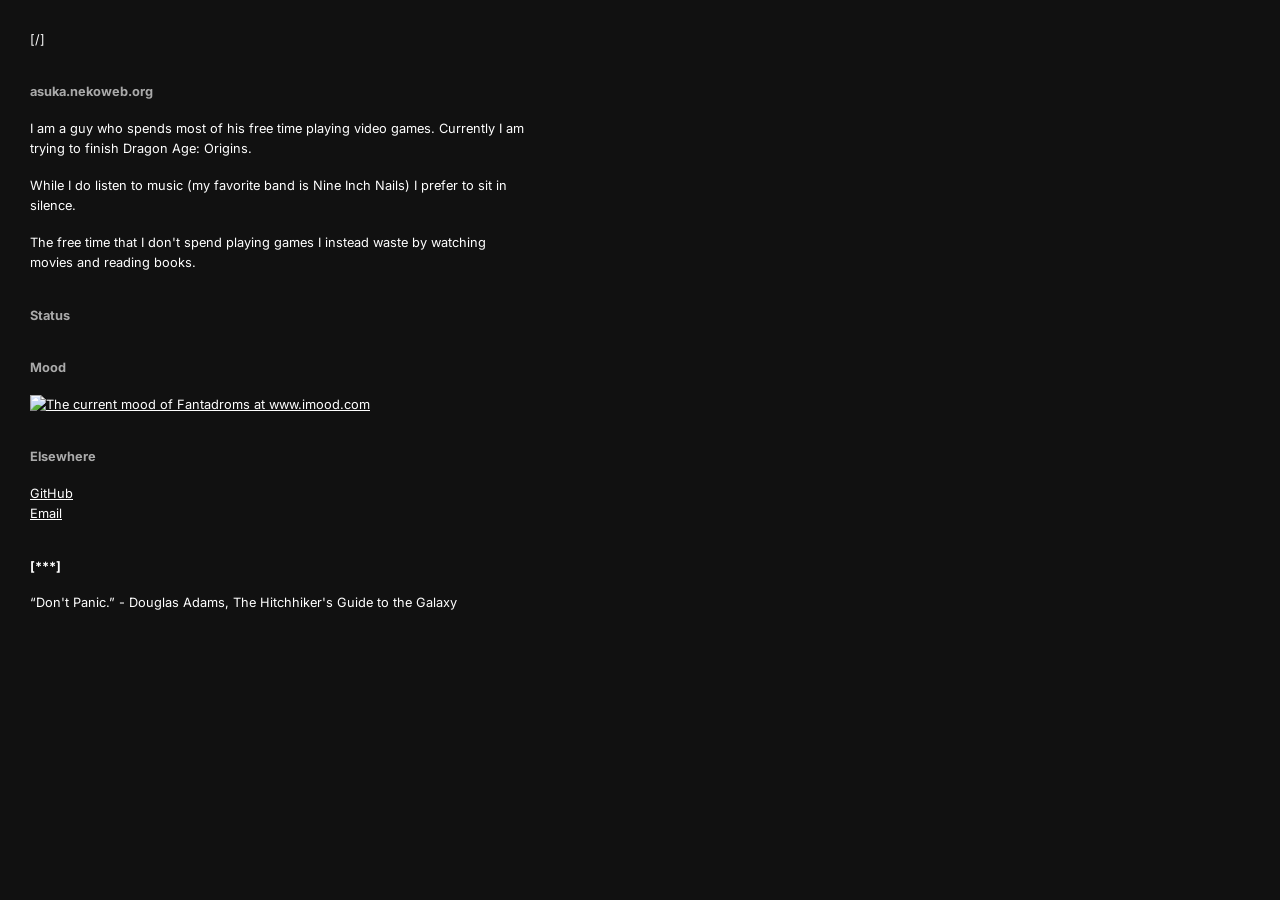
==== index.html @ 7f71db4f "Fixed email (was missing the l in htomail)" ====
<!doctype html>
<html lang="en-US">

<head>
    <meta charset="utf-8" />
    <meta name="viewport" content="width=device-width" />
    <link rel="stylesheet" type="text/css" href="style.css">
    <link rel="preconnect" href="https://fonts.googleapis.com">
    <link rel="preconnect" href="https://fonts.gstatic.com" crossorigin>
    <link href="https://fonts.googleapis.com/css2?family=Inter:ital,opsz@0,14..32;1,14..32&display=swap" rel="stylesheet">
    <title>asuka.nekoweb.org</title>
</head>

<body>
    <header>
        <p>[/]</p>
    </header>
    <main>
        <h1>asuka.nekoweb.org</h1>
        <p>I am a guy who spends most of his free time playing video games. Currently I am trying to finish Dragon Age: Origins.</p>
        <p style="margin-top: 1rem;">While I do listen to music (my favorite band is Nine Inch Nails) I prefer to sit in silence.</p>
        <p style="margin-top: 1rem;">The free time that I don't spend playing games I instead waste by watching movies and reading books.</p>
        <h2>Status</h2>
        <div id="statuscafe">
            <div id="statuscafe-username"></div>
            <div id="statuscafe-content"></div>
        </div>
        <script src="https://status.cafe/current-status.js?name=fantadroms" defer></script>
        <h2>Mood</h2>
        <a href="https://www.imood.com/users/Fantadroms"><img src="https://moods.imood.com/display/uname-Fantadroms/fg-FFFFFF/trans-1/imood.gif" alt="The current mood of Fantadroms at www.imood.com" border="0"></a>
        <h2>Elsewhere</h2>
        <ul>
            <li>
                <a href="https://github.com/Fantadroms">GitHub</a>
            </li>
            <li>
                <a href="mailto:ilovehalo75@hotmail.com">Email</a>
            </li>
        </ul>
        <h6>[***]</h6>
        <p>“Don't Panic.” - Douglas Adams, The Hitchhiker's Guide to the Galaxy</p>
    </main>
</body>

</html>
---- style.css ----
.inter-rei {
    font-family: "Inter", sans-serif;
    font-optical-sizing: auto;
    font-weight: 400;
    font-style: normal;
}

* {
    margin: 0;
    padding: 0;
    border: none;
}

body {
    max-width: 500px;
    background-color: #111111;
    background-attachment: fixed;
    margin: 30px 30px 30px 30px;
    font: 80%/1.6 "Inter";
    color: #fff;
}

h1,
h2 {
    font-size: inherit;
    color: #AAAAAA;
    margin: 2rem 0 1rem 0;
}

h6 {
    font-size: inherit;
    margin: 2rem 0 1rem 0;
}

a {
    color: #fff;
}

li {
    list-style: none;
}

#statuscafe-username {
    display: none;
}
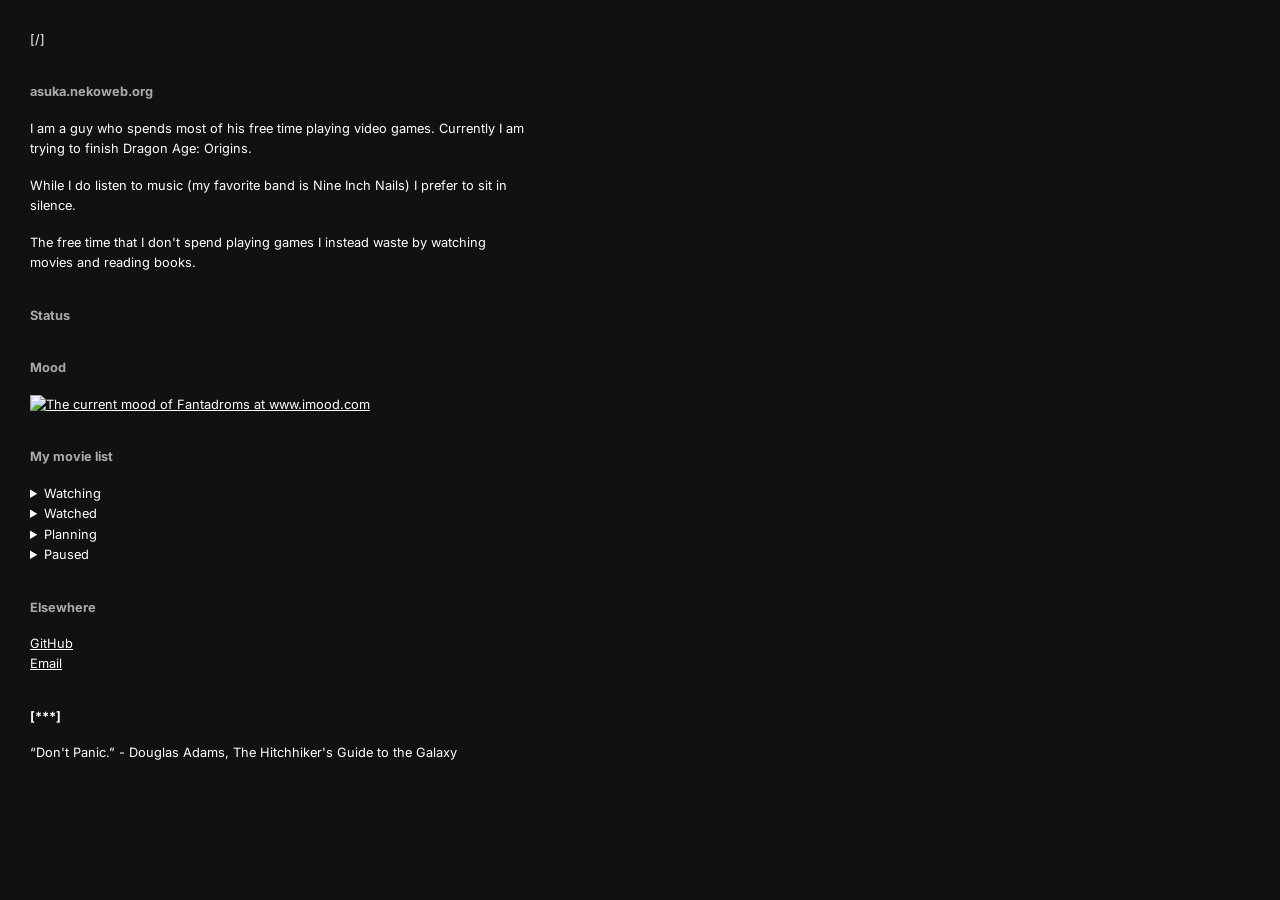
==== commit ad26e706: "Put everything in a section, added a new favicon" ====
--- a/index.html
+++ b/index.html
@@ -5,40 +5,165 @@
     <meta charset="utf-8" />
     <meta name="viewport" content="width=device-width" />
     <link rel="stylesheet" type="text/css" href="style.css">
+    <link rel="icon" href="images/favicon.png" />
     <link rel="preconnect" href="https://fonts.googleapis.com">
     <link rel="preconnect" href="https://fonts.gstatic.com" crossorigin>
     <link href="https://fonts.googleapis.com/css2?family=Inter:ital,opsz@0,14..32;1,14..32&display=swap" rel="stylesheet">
     <title>asuka.nekoweb.org</title>
 </head>
 
-<body>
+<body class="inter-rei">
     <header>
         <p>[/]</p>
     </header>
     <main>
-        <h1>asuka.nekoweb.org</h1>
-        <p>I am a guy who spends most of his free time playing video games. Currently I am trying to finish Dragon Age: Origins.</p>
-        <p style="margin-top: 1rem;">While I do listen to music (my favorite band is Nine Inch Nails) I prefer to sit in silence.</p>
-        <p style="margin-top: 1rem;">The free time that I don't spend playing games I instead waste by watching movies and reading books.</p>
-        <h2>Status</h2>
-        <div id="statuscafe">
-            <div id="statuscafe-username"></div>
-            <div id="statuscafe-content"></div>
-        </div>
-        <script src="https://status.cafe/current-status.js?name=fantadroms" defer></script>
-        <h2>Mood</h2>
-        <a href="https://www.imood.com/users/Fantadroms"><img src="https://moods.imood.com/display/uname-Fantadroms/fg-FFFFFF/trans-1/imood.gif" alt="The current mood of Fantadroms at www.imood.com" border="0"></a>
-        <h2>Elsewhere</h2>
-        <ul>
-            <li>
-                <a href="https://github.com/Fantadroms">GitHub</a>
-            </li>
-            <li>
-                <a href="mailto:ilovehalo75@hotmail.com">Email</a>
-            </li>
-        </ul>
-        <h6>[***]</h6>
-        <p>“Don't Panic.” - Douglas Adams, The Hitchhiker's Guide to the Galaxy</p>
+        <section>
+            <h1>asuka.nekoweb.org</h1>
+            <p>I am a guy who spends most of his free time playing video games. Currently I am trying to finish Dragon Age: Origins.</p>
+            <p style="margin-top: 1rem;">While I do listen to music (my favorite band is Nine Inch Nails) I prefer to sit in silence.</p>
+            <p style="margin-top: 1rem;">The free time that I don't spend playing games I instead waste by watching movies and reading books.</p>
+        </section>
+        <section id="my-status">
+            <h2>Status</h2>
+            <div id="statuscafe">
+                <div id="statuscafe-username"></div>
+                <div id="statuscafe-content"></div>
+                <script src="https://status.cafe/current-status.js?name=fantadroms" defer></script>
+            </div>
+        </section>
+        <section id="my-mood">
+            <h2>Mood</h2>
+            <a href="https://www.imood.com/users/Fantadroms"><img src="https://moods.imood.com/display/uname-Fantadroms/fg-FFFFFF/trans-1/imood.gif" alt="The current mood of Fantadroms at www.imood.com" border="0"></a>
+        </section>
+        <section id="my-movie-list">
+            <h2>My movie list</h2>
+            <details name="my-movie-list">
+                <summary>Watching</summary>
+                <ul>
+                    <li>Chiikawa</li>
+                    <li>STEEL BALL RUN JoJo's Bizarre Adventure</li>
+                </ul>
+            </details>
+            <details name="my-movie-list">
+                <summary>Watched</summary>
+                <ul>
+                    <li>Yo-kai Watch</li>
+                    <li>Trigun</li>
+                    <li>Violet Evergarden</li>
+                    <li>The Quintessential Quintuplets</li>
+                    <li>Record of Ragnarok</li>
+                    <li>Record of Ragnarok II</li>
+                    <li>Record of Ragnarok II Part 2</li>
+                    <li>Record of Ragnarok III</li>
+                    <li>Tonikawa: Over The Moon for You</li>
+                    <li>SHIMONETA: A Boring World Where the Concept of Dirty Jokes Doesn't Exist</li>
+                    <li>Mobile Suit Gundam I</li>
+                    <li>Mobile Suit Gundam II: Soldiers of Sorrow</li>
+                    <li>Mobile Suit Gundam III: Encounters in Space</li>
+                    <li>Komi Can't Communicate</li>
+                    <li>A Certain Scientific Railgun</li>
+                    <li>A Certain Scientific Railgun S</li>
+                    <li>Fate/Strange Fake</li>
+                    <li>Fate/Stay night: Unlimited Blade Works S1</li>
+                    <li>Fate/Stay night: Unlimited Blade Works S2</li>
+                    <li>Fate/Zero S1</li>
+                    <li>Fate/Zero S2</li>
+                    <li>One-Punch Man S1</li>
+                    <li>One-Punch Man S2</li>
+                    <li>Jin-Roh: The Wolf Brigade</li>
+                    <li>JoJo's Bizarre Adventure</li>
+                    <li>JoJo's Bizarre Adventure Star Dust Crusaders</li>
+                    <li>JoJo's Bizarre Adventure Star Dust Crusaders - Battle in Egypt</li>
+                    <li>JoJo's Bizarre Adventure: Diamond is Unbreakable</li>
+                    <li>JoJo's Bizarre Adventure: Golden Wind</li>
+                    <li>JoJo's Bizarre Adventure: STONE OCEAN Part 1</li>
+                    <li>JoJo's Bizarre Adventure: STONE OCEAN Part 2</li>
+                    <li>Final Destination</li>
+                    <li>The Texas Chain Saw Massacre</li>
+                    <li>My Dress-Up Darling</li>
+                    <li>My Bloody Valentine (3D)</li>
+                    <li>Speed</li>
+                    <li>Minority Report</li>
+                    <li>The Grand Budapest Hotel</li>
+                    <li>Ghost In The shell</li>
+                    <li>The Evil Dead</li>
+                    <li>The Evil Dead II</li>
+                    <li>The Hangover</li>
+                    <li>Over The Garden Wall</li>
+                    <li>Chainsaw Man - The Movie: Reze Arc</li>
+                    <li>Chainsaw Man S1</li>
+                    <li>Die Hard</li>
+                    <li>Neon Genesis Evangelion</li>
+                    <li>Neon Genesis Evangelion: The End of Evangelion</li>
+                    <li>EVANGELION: DEATH (TRUE)<sup>2</sup></li>
+                    <li>Evangelion: 1.0 You Are (Not) Alone</li>
+                    <li>Evangelion: 2.0 You Can (Not) Advance</li>
+                    <li>Evangelion: 3.0 You Can (Not) Redo</li>
+                    <li>Evangelion: 3.0+1.0 Thrice Upon a Time</li>
+                    <li>EVANGELION 30th Anniversary Special Screening</li>
+                    <li>Fight Club</li>
+                    <li>Blade</li>
+                    <li>Takopi's Original Sin</li>
+                    <li>The Apothecary Diaries S1</li>
+                    <li>The Apothecary Diaries S2</li>
+                    <li>Frieren: Beyond Journey's End</li>
+                    <li>Gurren Lagann</li>
+                    <li>A Silent Voice: The Movie</li>
+                    <li>Your Name</li>
+                    <li>JUJUTSU KAISEN S1</li>
+                    <li>JUJUTSU KAISEN S2</li>
+                    <li>JUJUTSU KAISEN S3</li>
+                    <li>JUJUTSU KAISEN: Execution</li>
+                </ul>
+            </details>
+            <details name="my-movie-list">
+                <summary>Planning</summary>
+                <ul>
+                    <li>Trigun Stampede</li>
+                    <li>Upgrade</li>
+                    <li>Intersella 5555: The 5tory of the 5ecret 5tar 5ystem</li>
+                    <li>Project Hail Mary</li>
+                    <li>No Other Choice</li>
+                    <li>The Wind Rises</li>
+                    <li>Iron Lung</li>
+                    <li>The Terminator</li>
+                    <li>Kill Bill</li>
+                    <li>2001: a space odyssey</li>
+                    <li>Inglourious Basterds</li>
+                    <li>The Shining</li>
+                    <li>The Prestige</li>
+                    <li>Terminator 2: Judgement Day</li>
+                    <li>Whiplash</li>
+                    <li>The Silence of the Lambs</li>
+                    <li>Inception</li>
+                    <li>Pulp Fiction</li>
+                    <li>The Shawshank Redemption</li>
+                    <li>The Apothecary Diaries Movie</li>
+                </ul>
+            </details>
+            <details name="my-movie-list">
+                <summary>Paused</summary>
+                <ul>
+                    <li>A Certain Scientific Railgun T</li>
+                    <li>Mobile Suit Zeta Gundam</li>
+                </ul>
+            </details>
+        </section>
+        <section id="my-links">
+            <h2>Elsewhere</h2>
+            <ul>
+                <li>
+                    <a href="https://github.com/Fantadroms">GitHub</a>
+                </li>
+                <li>
+                    <a href="mailto:ilovehalo75@hotmail.com">Email</a>
+                </li>
+            </ul>
+        </section>
+        <section id="random-stuff">
+            <h6>[***]</h6>
+            <p>“Don't Panic.” - Douglas Adams, The Hitchhiker's Guide to the Galaxy</p>
+        </section>
     </main>
 </body>
 
--- a/style.css
+++ b/style.css
@@ -16,7 +16,7 @@
     background-color: #111111;
     background-attachment: fixed;
     margin: 30px 30px 30px 30px;
-    font: 80%/1.6 "Inter";
+    font: 80%/1.6 "Inter", sans-serif;
     color: #fff;
 }
 
@@ -42,4 +42,14 @@
 
 #statuscafe-username {
     display: none;
+}
+
+#my-movie-list li {
+    padding-left: 20px;
+    color: #AAAAAA;
+}
+
+details {
+    width: fit-content;
+    cursor: pointer;
 }
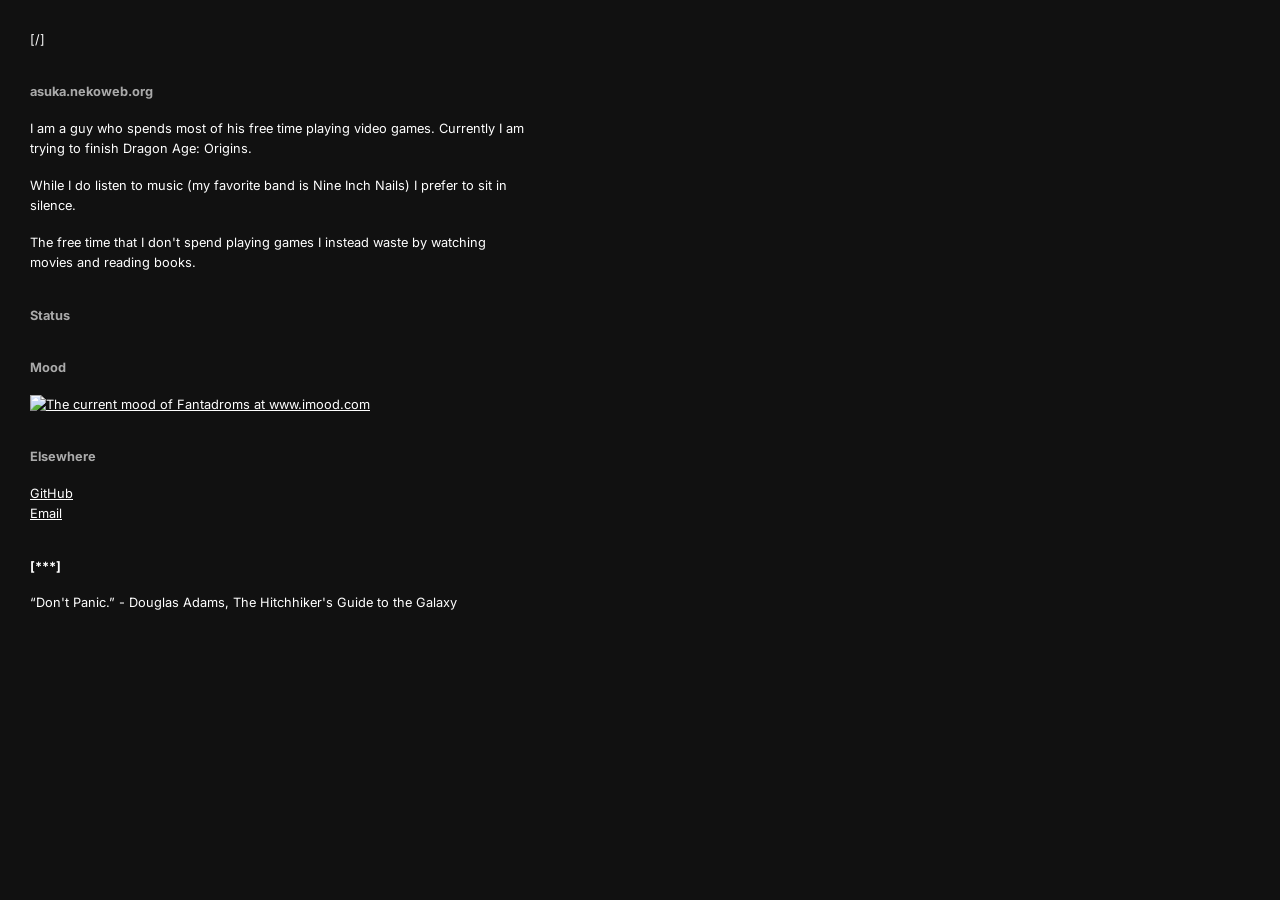
==== commit 51c1f445: "Went back" ====
--- a/index.html
+++ b/index.html
@@ -1,169 +1,44 @@
 <!doctype html>
 <html lang="en-US">
 
-<head>
+<head><script src="/.nekoweb-api/static/site.js" defer></script>
     <meta charset="utf-8" />
     <meta name="viewport" content="width=device-width" />
     <link rel="stylesheet" type="text/css" href="style.css">
-    <link rel="icon" href="images/favicon.png" />
     <link rel="preconnect" href="https://fonts.googleapis.com">
     <link rel="preconnect" href="https://fonts.gstatic.com" crossorigin>
     <link href="https://fonts.googleapis.com/css2?family=Inter:ital,opsz@0,14..32;1,14..32&display=swap" rel="stylesheet">
     <title>asuka.nekoweb.org</title>
 </head>
 
-<body class="inter-rei">
+<body>
     <header>
         <p>[/]</p>
     </header>
     <main>
-        <section>
-            <h1>asuka.nekoweb.org</h1>
-            <p>I am a guy who spends most of his free time playing video games. Currently I am trying to finish Dragon Age: Origins.</p>
-            <p style="margin-top: 1rem;">While I do listen to music (my favorite band is Nine Inch Nails) I prefer to sit in silence.</p>
-            <p style="margin-top: 1rem;">The free time that I don't spend playing games I instead waste by watching movies and reading books.</p>
-        </section>
-        <section id="my-status">
-            <h2>Status</h2>
-            <div id="statuscafe">
-                <div id="statuscafe-username"></div>
-                <div id="statuscafe-content"></div>
-                <script src="https://status.cafe/current-status.js?name=fantadroms" defer></script>
-            </div>
-        </section>
-        <section id="my-mood">
-            <h2>Mood</h2>
-            <a href="https://www.imood.com/users/Fantadroms"><img src="https://moods.imood.com/display/uname-Fantadroms/fg-FFFFFF/trans-1/imood.gif" alt="The current mood of Fantadroms at www.imood.com" border="0"></a>
-        </section>
-        <section id="my-movie-list">
-            <h2>My movie list</h2>
-            <details name="my-movie-list">
-                <summary>Watching</summary>
-                <ul>
-                    <li>Chiikawa</li>
-                    <li>STEEL BALL RUN JoJo's Bizarre Adventure</li>
-                </ul>
-            </details>
-            <details name="my-movie-list">
-                <summary>Watched</summary>
-                <ul>
-                    <li>Yo-kai Watch</li>
-                    <li>Trigun</li>
-                    <li>Violet Evergarden</li>
-                    <li>The Quintessential Quintuplets</li>
-                    <li>Record of Ragnarok</li>
-                    <li>Record of Ragnarok II</li>
-                    <li>Record of Ragnarok II Part 2</li>
-                    <li>Record of Ragnarok III</li>
-                    <li>Tonikawa: Over The Moon for You</li>
-                    <li>SHIMONETA: A Boring World Where the Concept of Dirty Jokes Doesn't Exist</li>
-                    <li>Mobile Suit Gundam I</li>
-                    <li>Mobile Suit Gundam II: Soldiers of Sorrow</li>
-                    <li>Mobile Suit Gundam III: Encounters in Space</li>
-                    <li>Komi Can't Communicate</li>
-                    <li>A Certain Scientific Railgun</li>
-                    <li>A Certain Scientific Railgun S</li>
-                    <li>Fate/Strange Fake</li>
-                    <li>Fate/Stay night: Unlimited Blade Works S1</li>
-                    <li>Fate/Stay night: Unlimited Blade Works S2</li>
-                    <li>Fate/Zero S1</li>
-                    <li>Fate/Zero S2</li>
-                    <li>One-Punch Man S1</li>
-                    <li>One-Punch Man S2</li>
-                    <li>Jin-Roh: The Wolf Brigade</li>
-                    <li>JoJo's Bizarre Adventure</li>
-                    <li>JoJo's Bizarre Adventure Star Dust Crusaders</li>
-                    <li>JoJo's Bizarre Adventure Star Dust Crusaders - Battle in Egypt</li>
-                    <li>JoJo's Bizarre Adventure: Diamond is Unbreakable</li>
-                    <li>JoJo's Bizarre Adventure: Golden Wind</li>
-                    <li>JoJo's Bizarre Adventure: STONE OCEAN Part 1</li>
-                    <li>JoJo's Bizarre Adventure: STONE OCEAN Part 2</li>
-                    <li>Final Destination</li>
-                    <li>The Texas Chain Saw Massacre</li>
-                    <li>My Dress-Up Darling</li>
-                    <li>My Bloody Valentine (3D)</li>
-                    <li>Speed</li>
-                    <li>Minority Report</li>
-                    <li>The Grand Budapest Hotel</li>
-                    <li>Ghost In The shell</li>
-                    <li>The Evil Dead</li>
-                    <li>The Evil Dead II</li>
-                    <li>The Hangover</li>
-                    <li>Over The Garden Wall</li>
-                    <li>Chainsaw Man - The Movie: Reze Arc</li>
-                    <li>Chainsaw Man S1</li>
-                    <li>Die Hard</li>
-                    <li>Neon Genesis Evangelion</li>
-                    <li>Neon Genesis Evangelion: The End of Evangelion</li>
-                    <li>EVANGELION: DEATH (TRUE)<sup>2</sup></li>
-                    <li>Evangelion: 1.0 You Are (Not) Alone</li>
-                    <li>Evangelion: 2.0 You Can (Not) Advance</li>
-                    <li>Evangelion: 3.0 You Can (Not) Redo</li>
-                    <li>Evangelion: 3.0+1.0 Thrice Upon a Time</li>
-                    <li>EVANGELION 30th Anniversary Special Screening</li>
-                    <li>Fight Club</li>
-                    <li>Blade</li>
-                    <li>Takopi's Original Sin</li>
-                    <li>The Apothecary Diaries S1</li>
-                    <li>The Apothecary Diaries S2</li>
-                    <li>Frieren: Beyond Journey's End</li>
-                    <li>Gurren Lagann</li>
-                    <li>A Silent Voice: The Movie</li>
-                    <li>Your Name</li>
-                    <li>JUJUTSU KAISEN S1</li>
-                    <li>JUJUTSU KAISEN S2</li>
-                    <li>JUJUTSU KAISEN S3</li>
-                    <li>JUJUTSU KAISEN: Execution</li>
-                </ul>
-            </details>
-            <details name="my-movie-list">
-                <summary>Planning</summary>
-                <ul>
-                    <li>Trigun Stampede</li>
-                    <li>Upgrade</li>
-                    <li>Intersella 5555: The 5tory of the 5ecret 5tar 5ystem</li>
-                    <li>Project Hail Mary</li>
-                    <li>No Other Choice</li>
-                    <li>The Wind Rises</li>
-                    <li>Iron Lung</li>
-                    <li>The Terminator</li>
-                    <li>Kill Bill</li>
-                    <li>2001: a space odyssey</li>
-                    <li>Inglourious Basterds</li>
-                    <li>The Shining</li>
-                    <li>The Prestige</li>
-                    <li>Terminator 2: Judgement Day</li>
-                    <li>Whiplash</li>
-                    <li>The Silence of the Lambs</li>
-                    <li>Inception</li>
-                    <li>Pulp Fiction</li>
-                    <li>The Shawshank Redemption</li>
-                    <li>The Apothecary Diaries Movie</li>
-                </ul>
-            </details>
-            <details name="my-movie-list">
-                <summary>Paused</summary>
-                <ul>
-                    <li>A Certain Scientific Railgun T</li>
-                    <li>Mobile Suit Zeta Gundam</li>
-                </ul>
-            </details>
-        </section>
-        <section id="my-links">
-            <h2>Elsewhere</h2>
-            <ul>
-                <li>
-                    <a href="https://github.com/Fantadroms">GitHub</a>
-                </li>
-                <li>
-                    <a href="mailto:ilovehalo75@hotmail.com">Email</a>
-                </li>
-            </ul>
-        </section>
-        <section id="random-stuff">
-            <h6>[***]</h6>
-            <p>“Don't Panic.” - Douglas Adams, The Hitchhiker's Guide to the Galaxy</p>
-        </section>
+        <h1>asuka.nekoweb.org</h1>
+        <p>I am a guy who spends most of his free time playing video games. Currently I am trying to finish Dragon Age: Origins.</p>
+        <p style="margin-top: 1rem;">While I do listen to music (my favorite band is Nine Inch Nails) I prefer to sit in silence.</p>
+        <p style="margin-top: 1rem;">The free time that I don't spend playing games I instead waste by watching movies and reading books.</p>
+        <h2>Status</h2>
+        <div id="statuscafe">
+            <div id="statuscafe-username"></div>
+            <div id="statuscafe-content"></div>
+        </div>
+        <script src="https://status.cafe/current-status.js?name=fantadroms" defer></script>
+        <h2>Mood</h2>
+        <a href="https://www.imood.com/users/Fantadroms"><img src="https://moods.imood.com/display/uname-Fantadroms/fg-FFFFFF/trans-1/imood.gif" alt="The current mood of Fantadroms at www.imood.com" border="0"></a>
+        <h2>Elsewhere</h2>
+        <ul>
+            <li>
+                <a href="https://github.com/Fantadroms">GitHub</a>
+            </li>
+            <li>
+                <a href="mailto:ilovehalo75@hotmail.com">Email</a>
+            </li>
+        </ul>
+        <h6>[***]</h6>
+        <p>“Don't Panic.” - Douglas Adams, The Hitchhiker's Guide to the Galaxy</p>
     </main>
 </body>
 
--- a/style.css
+++ b/style.css
@@ -16,7 +16,7 @@
     background-color: #111111;
     background-attachment: fixed;
     margin: 30px 30px 30px 30px;
-    font: 80%/1.6 "Inter", sans-serif;
+    font: 80%/1.6 "Inter";
     color: #fff;
 }
 
@@ -42,14 +42,4 @@
 
 #statuscafe-username {
     display: none;
-}
-
-#my-movie-list li {
-    padding-left: 20px;
-    color: #AAAAAA;
-}
-
-details {
-    width: fit-content;
-    cursor: pointer;
 }
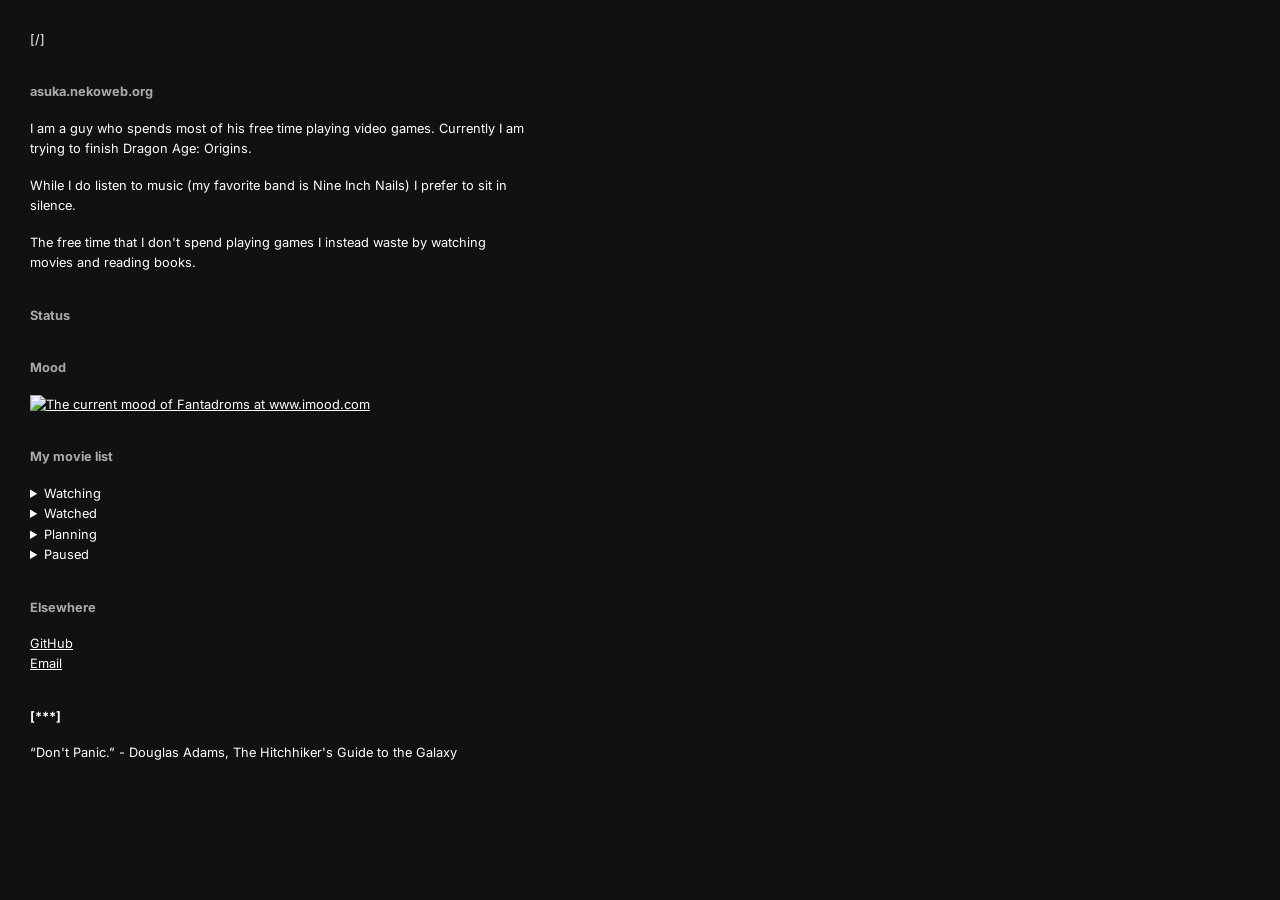
==== commit 7d5d2a90: "A new branch" ====
--- a/index.html
+++ b/index.html
@@ -1,44 +1,169 @@
 <!doctype html>
 <html lang="en-US">
 
-<head><script src="/.nekoweb-api/static/site.js" defer></script>
+<head>
     <meta charset="utf-8" />
     <meta name="viewport" content="width=device-width" />
     <link rel="stylesheet" type="text/css" href="style.css">
+    <link rel="icon" href="images/favicon.png" />
     <link rel="preconnect" href="https://fonts.googleapis.com">
     <link rel="preconnect" href="https://fonts.gstatic.com" crossorigin>
     <link href="https://fonts.googleapis.com/css2?family=Inter:ital,opsz@0,14..32;1,14..32&display=swap" rel="stylesheet">
     <title>asuka.nekoweb.org</title>
 </head>
 
-<body>
+<body class="inter-rei">
     <header>
         <p>[/]</p>
     </header>
     <main>
-        <h1>asuka.nekoweb.org</h1>
-        <p>I am a guy who spends most of his free time playing video games. Currently I am trying to finish Dragon Age: Origins.</p>
-        <p style="margin-top: 1rem;">While I do listen to music (my favorite band is Nine Inch Nails) I prefer to sit in silence.</p>
-        <p style="margin-top: 1rem;">The free time that I don't spend playing games I instead waste by watching movies and reading books.</p>
-        <h2>Status</h2>
-        <div id="statuscafe">
-            <div id="statuscafe-username"></div>
-            <div id="statuscafe-content"></div>
-        </div>
-        <script src="https://status.cafe/current-status.js?name=fantadroms" defer></script>
-        <h2>Mood</h2>
-        <a href="https://www.imood.com/users/Fantadroms"><img src="https://moods.imood.com/display/uname-Fantadroms/fg-FFFFFF/trans-1/imood.gif" alt="The current mood of Fantadroms at www.imood.com" border="0"></a>
-        <h2>Elsewhere</h2>
-        <ul>
-            <li>
-                <a href="https://github.com/Fantadroms">GitHub</a>
-            </li>
-            <li>
-                <a href="mailto:ilovehalo75@hotmail.com">Email</a>
-            </li>
-        </ul>
-        <h6>[***]</h6>
-        <p>“Don't Panic.” - Douglas Adams, The Hitchhiker's Guide to the Galaxy</p>
+        <section>
+            <h1>asuka.nekoweb.org</h1>
+            <p>I am a guy who spends most of his free time playing video games. Currently I am trying to finish Dragon Age: Origins.</p>
+            <p style="margin-top: 1rem;">While I do listen to music (my favorite band is Nine Inch Nails) I prefer to sit in silence.</p>
+            <p style="margin-top: 1rem;">The free time that I don't spend playing games I instead waste by watching movies and reading books.</p>
+        </section>
+        <section id="my-status">
+            <h2>Status</h2>
+            <div id="statuscafe">
+                <div id="statuscafe-username"></div>
+                <div id="statuscafe-content"></div>
+                <script src="https://status.cafe/current-status.js?name=fantadroms" defer></script>
+            </div>
+        </section>
+        <section id="my-mood">
+            <h2>Mood</h2>
+            <a href="https://www.imood.com/users/Fantadroms"><img src="https://moods.imood.com/display/uname-Fantadroms/fg-FFFFFF/trans-1/imood.gif" alt="The current mood of Fantadroms at www.imood.com" border="0"></a>
+        </section>
+        <section id="my-movie-list">
+            <h2>My movie list</h2>
+            <details name="my-movie-list">
+                <summary>Watching</summary>
+                <ul>
+                    <li>Chiikawa</li>
+                    <li>STEEL BALL RUN JoJo's Bizarre Adventure</li>
+                </ul>
+            </details>
+            <details name="my-movie-list">
+                <summary>Watched</summary>
+                <ul>
+                    <li>Yo-kai Watch</li>
+                    <li>Trigun</li>
+                    <li>Violet Evergarden</li>
+                    <li>The Quintessential Quintuplets</li>
+                    <li>Record of Ragnarok</li>
+                    <li>Record of Ragnarok II</li>
+                    <li>Record of Ragnarok II Part 2</li>
+                    <li>Record of Ragnarok III</li>
+                    <li>Tonikawa: Over The Moon for You</li>
+                    <li>SHIMONETA: A Boring World Where the Concept of Dirty Jokes Doesn't Exist</li>
+                    <li>Mobile Suit Gundam I</li>
+                    <li>Mobile Suit Gundam II: Soldiers of Sorrow</li>
+                    <li>Mobile Suit Gundam III: Encounters in Space</li>
+                    <li>Komi Can't Communicate</li>
+                    <li>A Certain Scientific Railgun</li>
+                    <li>A Certain Scientific Railgun S</li>
+                    <li>Fate/Strange Fake</li>
+                    <li>Fate/Stay night: Unlimited Blade Works S1</li>
+                    <li>Fate/Stay night: Unlimited Blade Works S2</li>
+                    <li>Fate/Zero S1</li>
+                    <li>Fate/Zero S2</li>
+                    <li>One-Punch Man S1</li>
+                    <li>One-Punch Man S2</li>
+                    <li>Jin-Roh: The Wolf Brigade</li>
+                    <li>JoJo's Bizarre Adventure</li>
+                    <li>JoJo's Bizarre Adventure Star Dust Crusaders</li>
+                    <li>JoJo's Bizarre Adventure Star Dust Crusaders - Battle in Egypt</li>
+                    <li>JoJo's Bizarre Adventure: Diamond is Unbreakable</li>
+                    <li>JoJo's Bizarre Adventure: Golden Wind</li>
+                    <li>JoJo's Bizarre Adventure: STONE OCEAN Part 1</li>
+                    <li>JoJo's Bizarre Adventure: STONE OCEAN Part 2</li>
+                    <li>Final Destination</li>
+                    <li>The Texas Chain Saw Massacre</li>
+                    <li>My Dress-Up Darling</li>
+                    <li>My Bloody Valentine (3D)</li>
+                    <li>Speed</li>
+                    <li>Minority Report</li>
+                    <li>The Grand Budapest Hotel</li>
+                    <li>Ghost In The shell</li>
+                    <li>The Evil Dead</li>
+                    <li>The Evil Dead II</li>
+                    <li>The Hangover</li>
+                    <li>Over The Garden Wall</li>
+                    <li>Chainsaw Man - The Movie: Reze Arc</li>
+                    <li>Chainsaw Man S1</li>
+                    <li>Die Hard</li>
+                    <li>Neon Genesis Evangelion</li>
+                    <li>Neon Genesis Evangelion: The End of Evangelion</li>
+                    <li>EVANGELION: DEATH (TRUE)<sup>2</sup></li>
+                    <li>Evangelion: 1.0 You Are (Not) Alone</li>
+                    <li>Evangelion: 2.0 You Can (Not) Advance</li>
+                    <li>Evangelion: 3.0 You Can (Not) Redo</li>
+                    <li>Evangelion: 3.0+1.0 Thrice Upon a Time</li>
+                    <li>EVANGELION 30th Anniversary Special Screening</li>
+                    <li>Fight Club</li>
+                    <li>Blade</li>
+                    <li>Takopi's Original Sin</li>
+                    <li>The Apothecary Diaries S1</li>
+                    <li>The Apothecary Diaries S2</li>
+                    <li>Frieren: Beyond Journey's End</li>
+                    <li>Gurren Lagann</li>
+                    <li>A Silent Voice: The Movie</li>
+                    <li>Your Name</li>
+                    <li>JUJUTSU KAISEN S1</li>
+                    <li>JUJUTSU KAISEN S2</li>
+                    <li>JUJUTSU KAISEN S3</li>
+                    <li>JUJUTSU KAISEN: Execution</li>
+                </ul>
+            </details>
+            <details name="my-movie-list">
+                <summary>Planning</summary>
+                <ul>
+                    <li>Trigun Stampede</li>
+                    <li>Upgrade</li>
+                    <li>Intersella 5555: The 5tory of the 5ecret 5tar 5ystem</li>
+                    <li>Project Hail Mary</li>
+                    <li>No Other Choice</li>
+                    <li>The Wind Rises</li>
+                    <li>Iron Lung</li>
+                    <li>The Terminator</li>
+                    <li>Kill Bill</li>
+                    <li>2001: a space odyssey</li>
+                    <li>Inglourious Basterds</li>
+                    <li>The Shining</li>
+                    <li>The Prestige</li>
+                    <li>Terminator 2: Judgement Day</li>
+                    <li>Whiplash</li>
+                    <li>The Silence of the Lambs</li>
+                    <li>Inception</li>
+                    <li>Pulp Fiction</li>
+                    <li>The Shawshank Redemption</li>
+                    <li>The Apothecary Diaries Movie</li>
+                </ul>
+            </details>
+            <details name="my-movie-list">
+                <summary>Paused</summary>
+                <ul>
+                    <li>A Certain Scientific Railgun T</li>
+                    <li>Mobile Suit Zeta Gundam</li>
+                </ul>
+            </details>
+        </section>
+        <section id="my-links">
+            <h2>Elsewhere</h2>
+            <ul>
+                <li>
+                    <a href="https://github.com/Fantadroms">GitHub</a>
+                </li>
+                <li>
+                    <a href="mailto:ilovehalo75@hotmail.com">Email</a>
+                </li>
+            </ul>
+        </section>
+        <section id="random-stuff">
+            <h6>[***]</h6>
+            <p>“Don't Panic.” - Douglas Adams, The Hitchhiker's Guide to the Galaxy</p>
+        </section>
     </main>
 </body>
 
--- a/style.css
+++ b/style.css
@@ -16,7 +16,7 @@
     background-color: #111111;
     background-attachment: fixed;
     margin: 30px 30px 30px 30px;
-    font: 80%/1.6 "Inter";
+    font: 80%/1.6 "Inter", sans-serif;
     color: #fff;
 }
 
@@ -42,4 +42,14 @@
 
 #statuscafe-username {
     display: none;
+}
+
+#my-movie-list li {
+    padding-left: 20px;
+    color: #AAAAAA;
+}
+
+details {
+    width: fit-content;
+    cursor: pointer;
 }
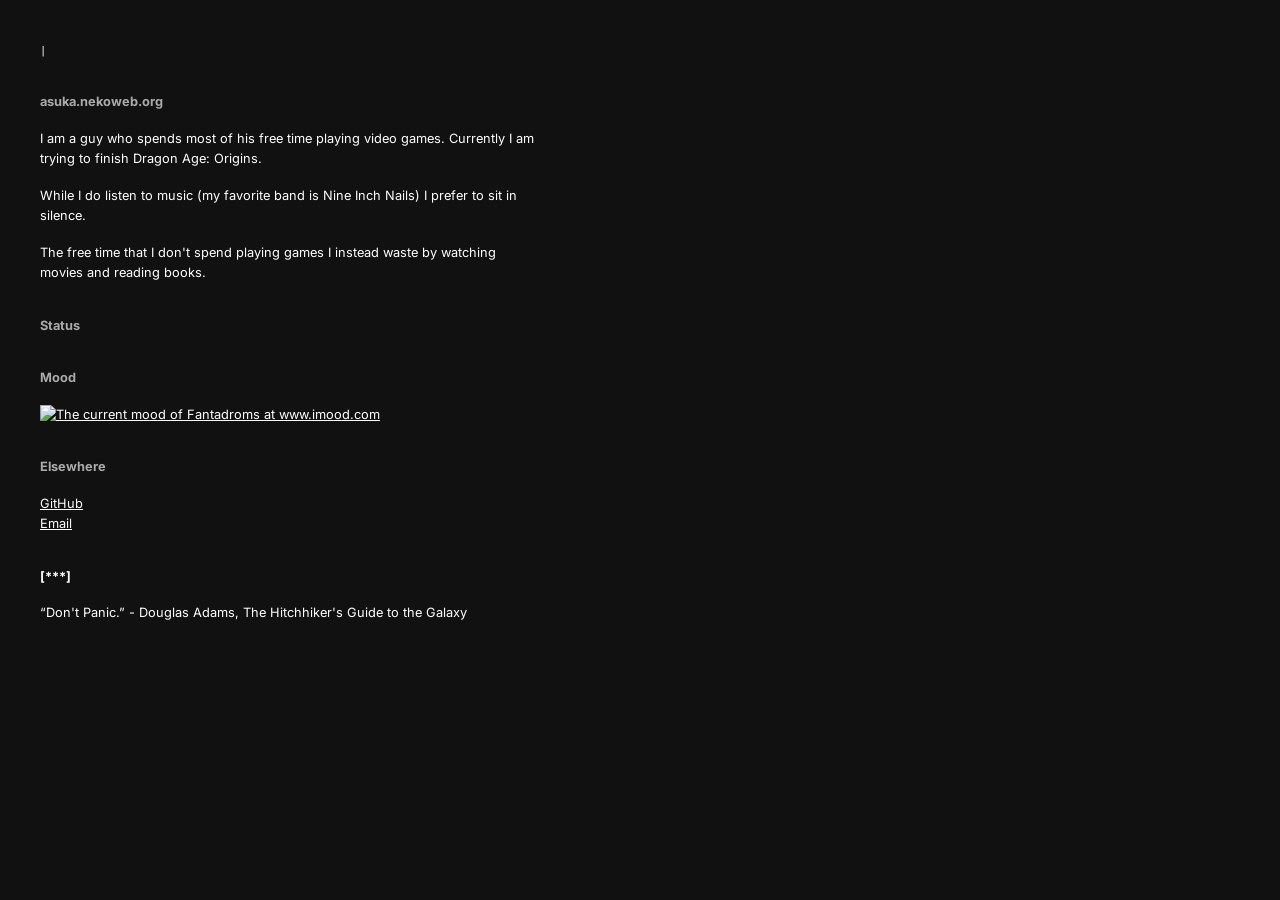
==== commit 22a0b0b7: "Added a spinner, changed the title" ====
--- a/index.html
+++ b/index.html
@@ -4,17 +4,18 @@
 <head>
     <meta charset="utf-8" />
     <meta name="viewport" content="width=device-width" />
+    <meta name="description" content="Some say it's the best website they have seen and frankly I agree" />
     <link rel="stylesheet" type="text/css" href="style.css">
     <link rel="icon" href="images/favicon.png" />
     <link rel="preconnect" href="https://fonts.googleapis.com">
     <link rel="preconnect" href="https://fonts.gstatic.com" crossorigin>
     <link href="https://fonts.googleapis.com/css2?family=Inter:ital,opsz@0,14..32;1,14..32&display=swap" rel="stylesheet">
-    <title>asuka.nekoweb.org</title>
+    <title>asuka - home</title>
 </head>
 
 <body class="inter-rei">
     <header>
-        <p>[/]</p>
+        <p></p>
     </header>
     <main>
         <section>
@@ -23,7 +24,7 @@
             <p style="margin-top: 1rem;">While I do listen to music (my favorite band is Nine Inch Nails) I prefer to sit in silence.</p>
             <p style="margin-top: 1rem;">The free time that I don't spend playing games I instead waste by watching movies and reading books.</p>
         </section>
-        <section id="my-status">
+        <section>
             <h2>Status</h2>
             <div id="statuscafe">
                 <div id="statuscafe-username"></div>
@@ -31,125 +32,11 @@
                 <script src="https://status.cafe/current-status.js?name=fantadroms" defer></script>
             </div>
         </section>
-        <section id="my-mood">
+        <section>
             <h2>Mood</h2>
             <a href="https://www.imood.com/users/Fantadroms"><img src="https://moods.imood.com/display/uname-Fantadroms/fg-FFFFFF/trans-1/imood.gif" alt="The current mood of Fantadroms at www.imood.com" border="0"></a>
         </section>
-        <section id="my-movie-list">
-            <h2>My movie list</h2>
-            <details name="my-movie-list">
-                <summary>Watching</summary>
-                <ul>
-                    <li>Chiikawa</li>
-                    <li>STEEL BALL RUN JoJo's Bizarre Adventure</li>
-                </ul>
-            </details>
-            <details name="my-movie-list">
-                <summary>Watched</summary>
-                <ul>
-                    <li>Yo-kai Watch</li>
-                    <li>Trigun</li>
-                    <li>Violet Evergarden</li>
-                    <li>The Quintessential Quintuplets</li>
-                    <li>Record of Ragnarok</li>
-                    <li>Record of Ragnarok II</li>
-                    <li>Record of Ragnarok II Part 2</li>
-                    <li>Record of Ragnarok III</li>
-                    <li>Tonikawa: Over The Moon for You</li>
-                    <li>SHIMONETA: A Boring World Where the Concept of Dirty Jokes Doesn't Exist</li>
-                    <li>Mobile Suit Gundam I</li>
-                    <li>Mobile Suit Gundam II: Soldiers of Sorrow</li>
-                    <li>Mobile Suit Gundam III: Encounters in Space</li>
-                    <li>Komi Can't Communicate</li>
-                    <li>A Certain Scientific Railgun</li>
-                    <li>A Certain Scientific Railgun S</li>
-                    <li>Fate/Strange Fake</li>
-                    <li>Fate/Stay night: Unlimited Blade Works S1</li>
-                    <li>Fate/Stay night: Unlimited Blade Works S2</li>
-                    <li>Fate/Zero S1</li>
-                    <li>Fate/Zero S2</li>
-                    <li>One-Punch Man S1</li>
-                    <li>One-Punch Man S2</li>
-                    <li>Jin-Roh: The Wolf Brigade</li>
-                    <li>JoJo's Bizarre Adventure</li>
-                    <li>JoJo's Bizarre Adventure Star Dust Crusaders</li>
-                    <li>JoJo's Bizarre Adventure Star Dust Crusaders - Battle in Egypt</li>
-                    <li>JoJo's Bizarre Adventure: Diamond is Unbreakable</li>
-                    <li>JoJo's Bizarre Adventure: Golden Wind</li>
-                    <li>JoJo's Bizarre Adventure: STONE OCEAN Part 1</li>
-                    <li>JoJo's Bizarre Adventure: STONE OCEAN Part 2</li>
-                    <li>Final Destination</li>
-                    <li>The Texas Chain Saw Massacre</li>
-                    <li>My Dress-Up Darling</li>
-                    <li>My Bloody Valentine (3D)</li>
-                    <li>Speed</li>
-                    <li>Minority Report</li>
-                    <li>The Grand Budapest Hotel</li>
-                    <li>Ghost In The shell</li>
-                    <li>The Evil Dead</li>
-                    <li>The Evil Dead II</li>
-                    <li>The Hangover</li>
-                    <li>Over The Garden Wall</li>
-                    <li>Chainsaw Man - The Movie: Reze Arc</li>
-                    <li>Chainsaw Man S1</li>
-                    <li>Die Hard</li>
-                    <li>Neon Genesis Evangelion</li>
-                    <li>Neon Genesis Evangelion: The End of Evangelion</li>
-                    <li>EVANGELION: DEATH (TRUE)<sup>2</sup></li>
-                    <li>Evangelion: 1.0 You Are (Not) Alone</li>
-                    <li>Evangelion: 2.0 You Can (Not) Advance</li>
-                    <li>Evangelion: 3.0 You Can (Not) Redo</li>
-                    <li>Evangelion: 3.0+1.0 Thrice Upon a Time</li>
-                    <li>EVANGELION 30th Anniversary Special Screening</li>
-                    <li>Fight Club</li>
-                    <li>Blade</li>
-                    <li>Takopi's Original Sin</li>
-                    <li>The Apothecary Diaries S1</li>
-                    <li>The Apothecary Diaries S2</li>
-                    <li>Frieren: Beyond Journey's End</li>
-                    <li>Gurren Lagann</li>
-                    <li>A Silent Voice: The Movie</li>
-                    <li>Your Name</li>
-                    <li>JUJUTSU KAISEN S1</li>
-                    <li>JUJUTSU KAISEN S2</li>
-                    <li>JUJUTSU KAISEN S3</li>
-                    <li>JUJUTSU KAISEN: Execution</li>
-                </ul>
-            </details>
-            <details name="my-movie-list">
-                <summary>Planning</summary>
-                <ul>
-                    <li>Trigun Stampede</li>
-                    <li>Upgrade</li>
-                    <li>Intersella 5555: The 5tory of the 5ecret 5tar 5ystem</li>
-                    <li>Project Hail Mary</li>
-                    <li>No Other Choice</li>
-                    <li>The Wind Rises</li>
-                    <li>Iron Lung</li>
-                    <li>The Terminator</li>
-                    <li>Kill Bill</li>
-                    <li>2001: a space odyssey</li>
-                    <li>Inglourious Basterds</li>
-                    <li>The Shining</li>
-                    <li>The Prestige</li>
-                    <li>Terminator 2: Judgement Day</li>
-                    <li>Whiplash</li>
-                    <li>The Silence of the Lambs</li>
-                    <li>Inception</li>
-                    <li>Pulp Fiction</li>
-                    <li>The Shawshank Redemption</li>
-                    <li>The Apothecary Diaries Movie</li>
-                </ul>
-            </details>
-            <details name="my-movie-list">
-                <summary>Paused</summary>
-                <ul>
-                    <li>A Certain Scientific Railgun T</li>
-                    <li>Mobile Suit Zeta Gundam</li>
-                </ul>
-            </details>
-        </section>
-        <section id="my-links">
+        <section>
             <h2>Elsewhere</h2>
             <ul>
                 <li>
@@ -160,7 +47,7 @@
                 </li>
             </ul>
         </section>
-        <section id="random-stuff">
+        <section>
             <h6>[***]</h6>
             <p>“Don't Panic.” - Douglas Adams, The Hitchhiker's Guide to the Galaxy</p>
         </section>
--- a/style.css
+++ b/style.css
@@ -15,7 +15,7 @@
     max-width: 500px;
     background-color: #111111;
     background-attachment: fixed;
-    margin: 30px 30px 30px 30px;
+    margin: 40px;
     font: 80%/1.6 "Inter", sans-serif;
     color: #fff;
 }
@@ -44,12 +44,26 @@
     display: none;
 }
 
-#my-movie-list li {
-    padding-left: 20px;
-    color: #AAAAAA;
+header p::after {
+    content: "|";
+    font-family: monospace;
+    animation: spin 1s steps(1) infinite;
 }
 
-details {
-    width: fit-content;
-    cursor: pointer;
+@keyframes spin {
+    0% {
+        content: "[|]"
+    }
+
+    25% {
+        content: "[/]"
+    }
+
+    50% {
+        content: "[-]"
+    }
+
+    75% {
+        content: "[\\]"
+    }
 }
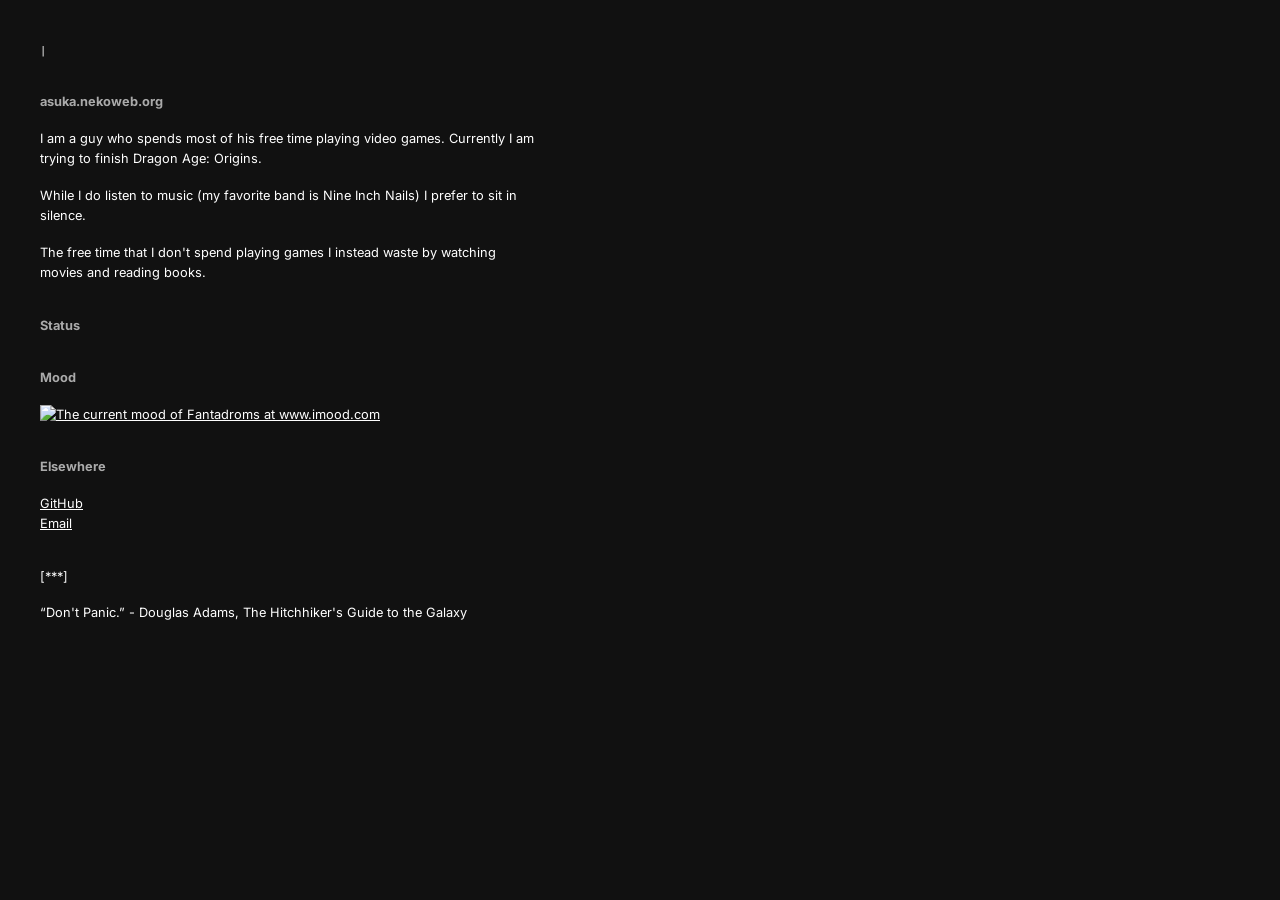
==== commit 6d4ecdec: "Changed H6 to p" ====
--- a/index.html
+++ b/index.html
@@ -48,8 +48,8 @@
             </ul>
         </section>
         <section>
-            <h6>[***]</h6>
-            <p>“Don't Panic.” - Douglas Adams, The Hitchhiker's Guide to the Galaxy</p>
+            <p style="margin-top: 2rem">[***]</p>
+            <p style="margin-top: 1rem">“Don't Panic.” - Douglas Adams, The Hitchhiker's Guide to the Galaxy</p>
         </section>
     </main>
 </body>
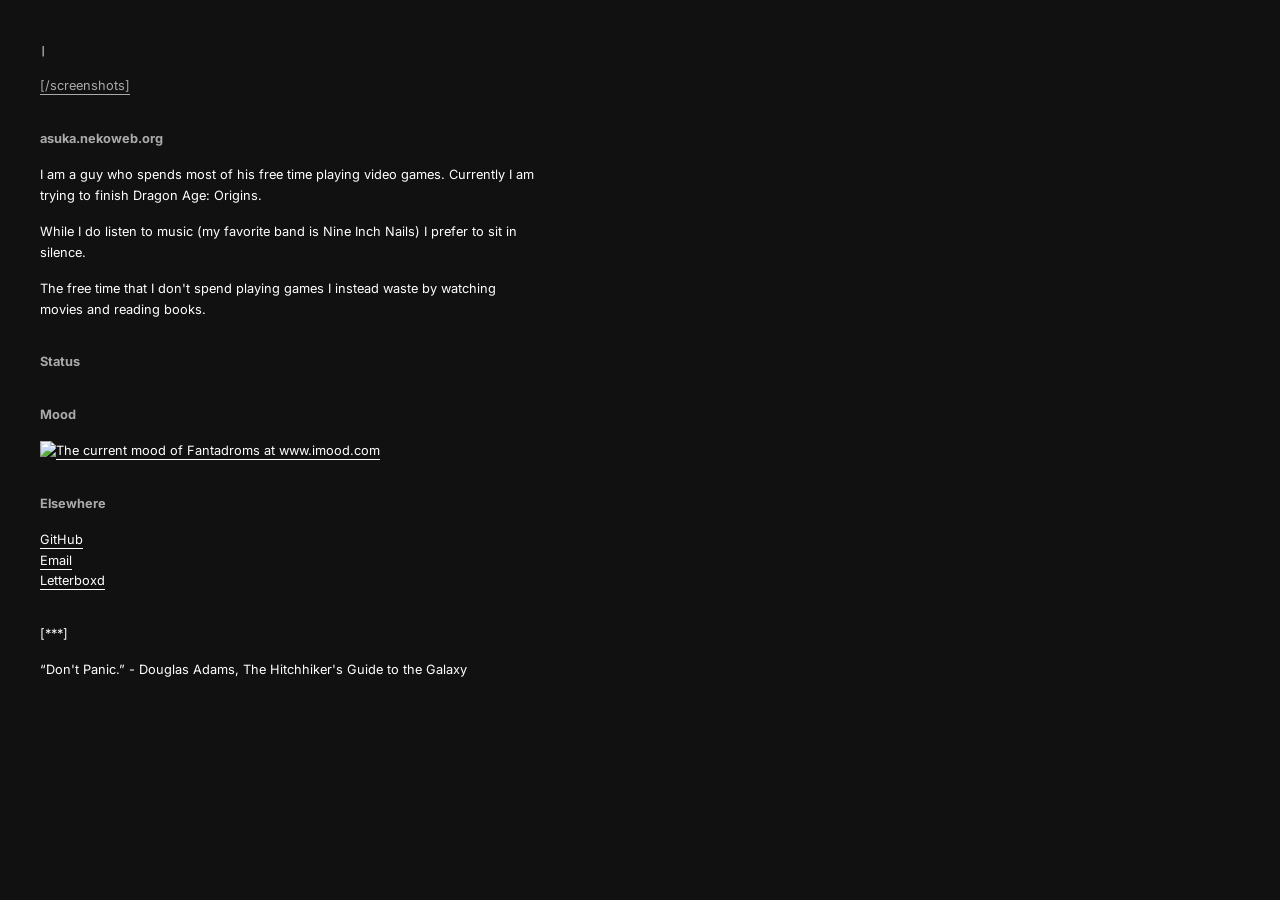
==== commit 34260db9: "Screenshot page" ====
--- a/index.html
+++ b/index.html
@@ -13,9 +13,12 @@
     <title>asuka - home</title>
 </head>
 
-<body class="inter-rei">
+<body id="index">
     <header>
         <p></p>
+        <nav>
+        <a href="screenshots.html">[/screenshots]</a>
+        </nav>
     </header>
     <main>
         <section>
@@ -45,6 +48,9 @@
                 <li>
                     <a href="mailto:ilovehalo75@hotmail.com">Email</a>
                 </li>
+                <li>
+                    <a href="https://letterboxd.com/fantadroms/">Letterboxd</a>
+                </li>
             </ul>
         </section>
         <section>
--- a/style.css
+++ b/style.css
@@ -24,7 +24,7 @@
 h2 {
     font-size: inherit;
     color: #AAAAAA;
-    margin: 2rem 0 1rem 0;
+    margin-block: 2rem 1rem;
 }
 
 h6 {
@@ -34,6 +34,7 @@
 
 a {
     color: #fff;
+    text-underline-offset: 4px;
 }
 
 li {
@@ -44,10 +45,29 @@
     display: none;
 }
 
+#screenshots {
+    margin: 40px auto;
+}
+
+#screenshots img {
+    border-radius: 5px;
+    width: 100%;
+    height: auto;
+    margin-block: 1rem 0;
+}
+
 header p::after {
     content: "|";
     font-family: monospace;
     animation: spin 1s steps(1) infinite;
+}
+
+nav {
+    margin-block: 1rem 0;
+}
+
+nav a {
+    color: #AAAAAA;
 }
 
 @keyframes spin {
@@ -66,4 +86,14 @@
     75% {
         content: "[\\]"
     }
+}
+
+@media screen and (width < 1000px) {
+    body {
+        margin: 16px;
+    }
+
+    #screenshots {
+        margin: 16px;
+    }
 }
